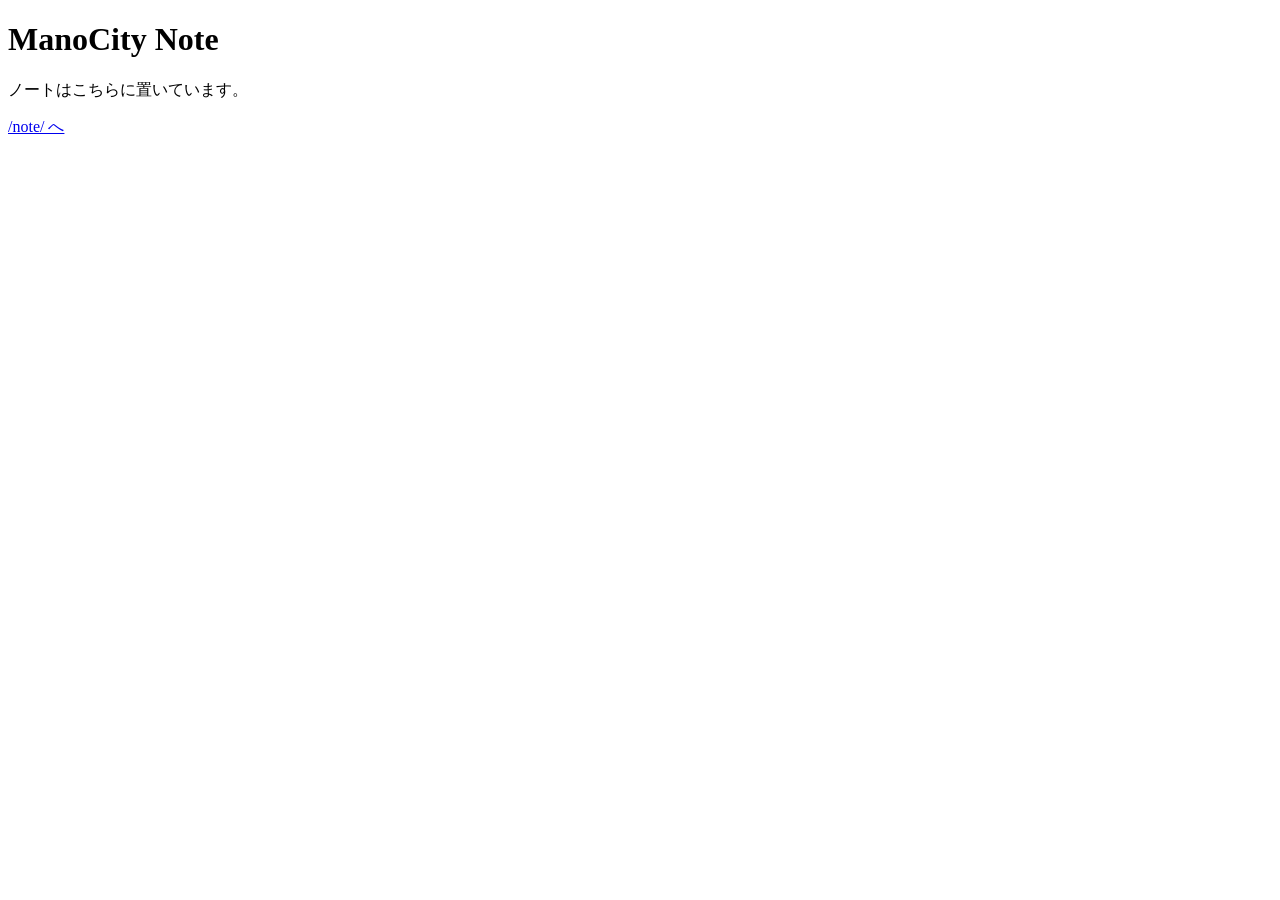
==== index.html @ d22c7baa "Add ManoCity Note site under /note/" ====
<!DOCTYPE html>
<html lang="ja">
<head>
<meta charset="utf-8">
<meta name="viewport" content="width=device-width, initial-scale=1">
<title>ManoCity Note</title>
<meta name="description" content="ManoCity Note の入口。ガジェット、旅、暮らしの買い物ノートは /note/ にあります。">
</head>
<body>
<header>
<h1>ManoCity Note</h1>
</header>
<main>
<p>ノートはこちらに置いています。</p>
<p><a href="/note/">/note/ へ</a></p>
</main>
</body>
</html>
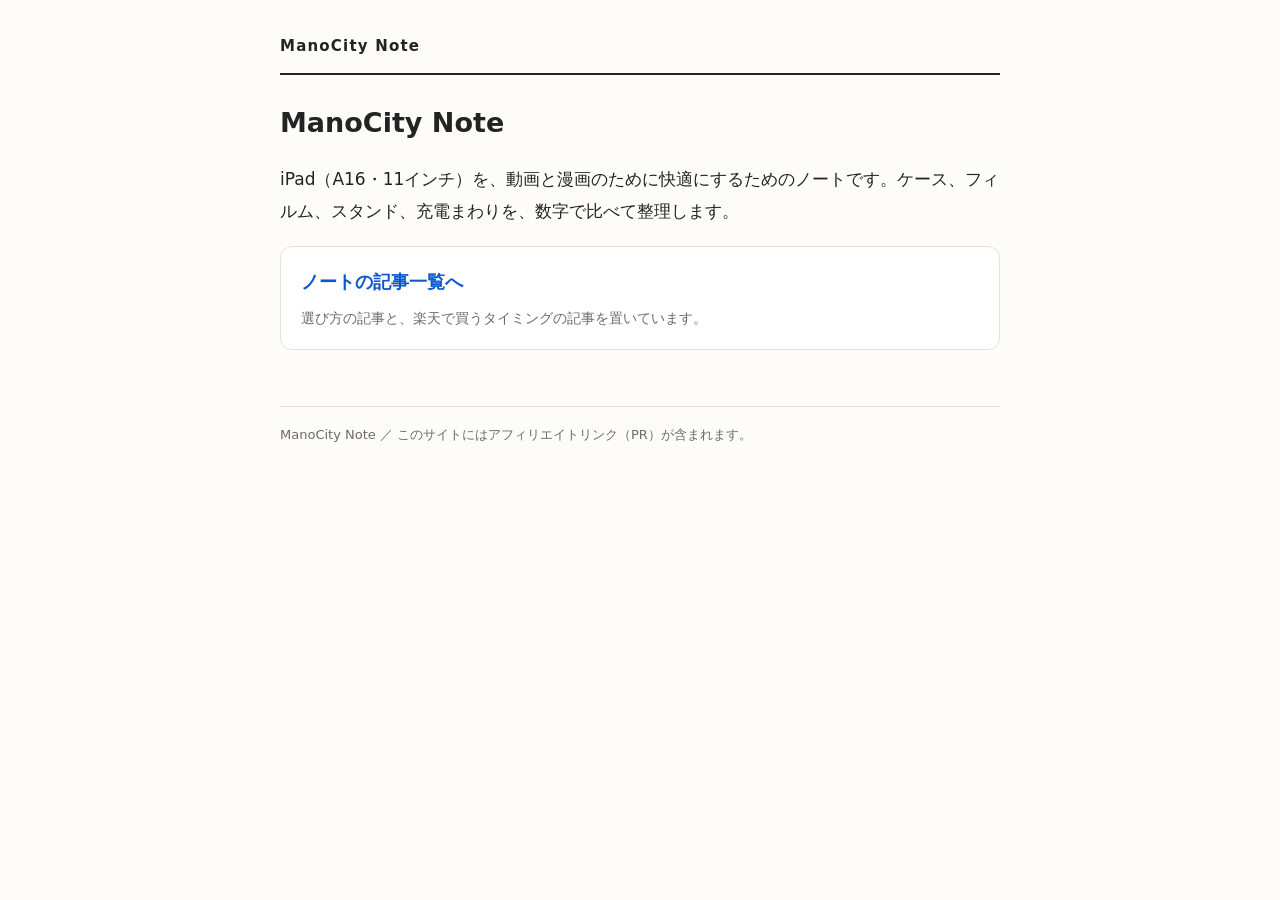
==== commit e57a7bbd: "Add site design (shared CSS)" ====
--- a/index.html
+++ b/index.html
@@ -4,15 +4,30 @@
 <meta charset="utf-8">
 <meta name="viewport" content="width=device-width, initial-scale=1">
 <title>ManoCity Note</title>
-<meta name="description" content="ManoCity Note の入口。ガジェット、旅、暮らしの買い物ノートは /note/ にあります。">
+<meta name="description" content="ManoCity Note の入口。iPad（A16）を動画と漫画のために快適にするノートは /note/ にあります。">
+<link rel="stylesheet" href="/assets/style.css">
+<script async src="https://www.googletagmanager.com/gtag/js?id=G-30LZTJDQ6K"></script>
+<script>
+window.dataLayer = window.dataLayer || [];
+function gtag(){dataLayer.push(arguments);}
+gtag('js', new Date());
+gtag('config', 'G-30LZTJDQ6K');
+</script>
 </head>
 <body>
 <header>
-<h1>ManoCity Note</h1>
+<div class="site-name"><a href="/">ManoCity Note</a></div>
 </header>
 <main>
-<p>ノートはこちらに置いています。</p>
-<p><a href="/note/">/note/ へ</a></p>
+<h1>ManoCity Note</h1>
+<p>iPad（A16・11インチ）を、動画と漫画のために快適にするためのノートです。ケース、フィルム、スタンド、充電まわりを、数字で比べて整理します。</p>
+<div class="card">
+<a href="/note/">ノートの記事一覧へ</a>
+<p>選び方の記事と、楽天で買うタイミングの記事を置いています。</p>
+</div>
 </main>
+<footer>
+<p>ManoCity Note ／ このサイトにはアフィリエイトリンク（PR）が含まれます。</p>
+</footer>
 </body>
 </html>
--- a/assets/style.css
+++ b/assets/style.css
@@ -0,0 +1,78 @@
+/* ManoCity Note - shared styles */
+:root{
+  --bg:#fdfcf9;
+  --surface:#ffffff;
+  --text:#232323;
+  --muted:#6b6b6b;
+  --line:#e7e2d9;
+  --accent:#bf0000;
+  --accent-soft:#fdf0f0;
+  --link:#0b57d0;
+}
+@media (prefers-color-scheme: dark){
+  :root{
+    --bg:#17181a;
+    --surface:#1f2124;
+    --text:#e8e8e8;
+    --muted:#a3a3a3;
+    --line:#33363b;
+    --accent:#ff6b6b;
+    --accent-soft:#2a1e1e;
+    --link:#7db3ff;
+  }
+}
+*{box-sizing:border-box}
+html{-webkit-text-size-adjust:100%}
+body{
+  margin:0 auto;
+  max-width:760px;
+  padding:32px 20px 64px;
+  background:var(--bg);
+  color:var(--text);
+  font-family:"Hiragino Kaku Gothic ProN","Hiragino Sans","Noto Sans JP",system-ui,-apple-system,"Segoe UI",sans-serif;
+  font-size:17px;
+  line-height:1.9;
+}
+header{border-bottom:2px solid var(--text);padding-bottom:12px;margin-bottom:28px}
+header .site-name{font-size:15px;font-weight:700;letter-spacing:.08em}
+header .site-name a{color:var(--text);text-decoration:none}
+h1{font-size:27px;line-height:1.5;margin:0 0 20px;font-weight:800}
+h2{font-size:21px;line-height:1.5;margin:40px 0 14px;padding-left:12px;border-left:4px solid var(--accent);font-weight:700}
+p{margin:0 0 18px}
+a{color:var(--link)}
+strong{background:linear-gradient(transparent 65%,#ffe9a8 65%)}
+@media (prefers-color-scheme: dark){strong{background:linear-gradient(transparent 65%,#5a4a12 65%)}}
+ul{margin:0 0 18px;padding-left:22px}
+li{margin-bottom:8px}
+.pr{font-size:13px;color:var(--muted);background:var(--surface);border:1px solid var(--line);border-radius:8px;padding:8px 12px;margin-bottom:24px}
+table{width:100%;border-collapse:collapse;margin:0 0 22px;font-size:15px;line-height:1.7;background:var(--surface)}
+th,td{border:1px solid var(--line);padding:10px 12px;vertical-align:top;text-align:left}
+th{background:var(--accent-soft);font-weight:700;white-space:nowrap}
+.btn{
+  display:inline-block;
+  background:var(--accent);
+  color:#fff !important;
+  text-decoration:none;
+  font-weight:700;
+  font-size:14px;
+  line-height:1.4;
+  padding:9px 16px;
+  border-radius:999px;
+  white-space:nowrap;
+}
+.btn:hover{opacity:.85}
+.card{
+  background:var(--surface);
+  border:1px solid var(--line);
+  border-radius:12px;
+  padding:18px 20px;
+  margin-bottom:16px;
+}
+.card a{font-weight:700;text-decoration:none;font-size:18px}
+.card p{margin:6px 0 0;color:var(--muted);font-size:14px}
+footer{margin-top:56px;padding-top:16px;border-top:1px solid var(--line);font-size:13px;color:var(--muted)}
+@media (max-width:560px){
+  body{font-size:16px;padding:24px 16px 48px}
+  h1{font-size:23px}
+  th{white-space:normal}
+}
